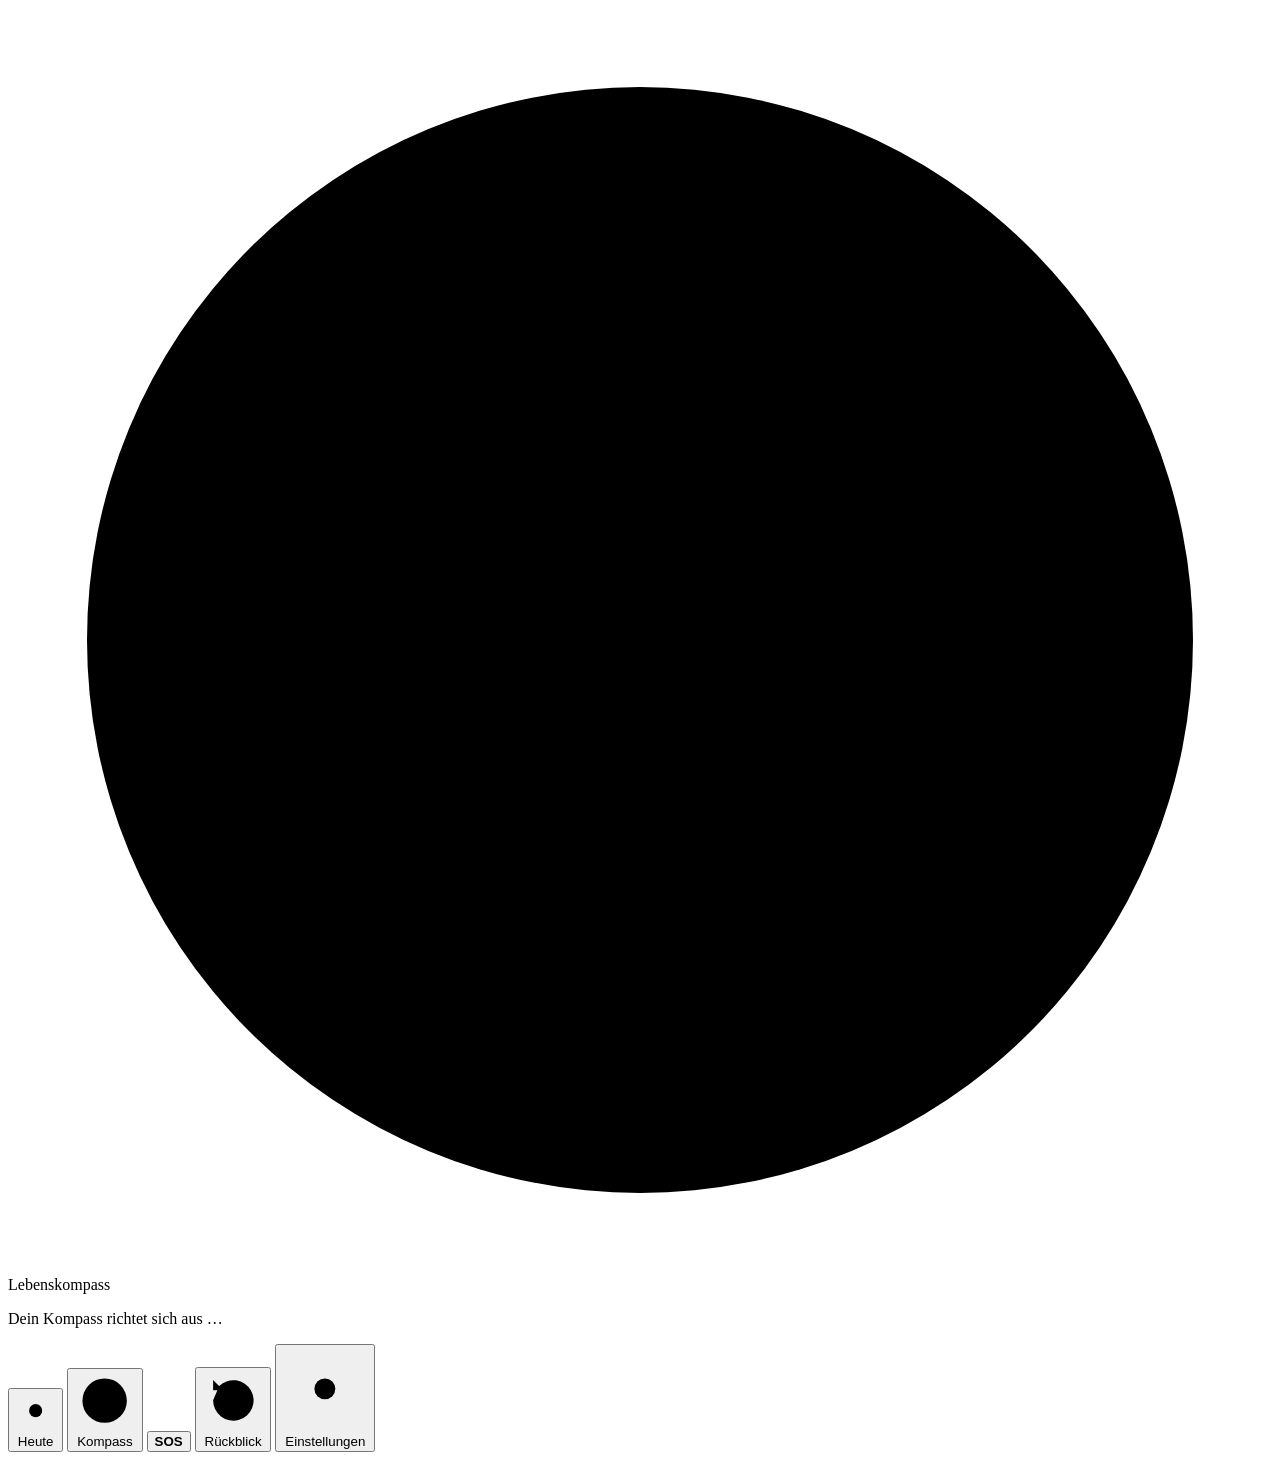
==== apps-script/Index.html @ 0a93c9c1 "Lebenskompass mit SOS als Google-Apps-Script-Web-App Gleiches Design wie die Supabase-Variante, Date" ====
<!DOCTYPE html>
<html lang="de" data-lk="nacht">
  <head>
    
    <meta charset="utf-8">
    <base target="_top">
    <meta name="theme-color" content="#07090E">
    <meta name="apple-mobile-web-app-capable" content="yes">
    <meta name="mobile-web-app-capable" content="yes">
    <meta name="apple-mobile-web-app-title" content="Kompass">
    <link rel="apple-touch-icon" href="https://fonts.gstatic.com/s/e/notoemoji/latest/1f9ed/512.png">
    <link rel="preconnect" href="https://fonts.googleapis.com">
    <link rel="preconnect" href="https://fonts.gstatic.com" crossorigin>
    <?!= include('Styles'); ?>
    <link href="https://fonts.googleapis.com/css2?family=Fraunces:ital,opsz,wght@0,9..144,300;0,9..144,400;1,9..144,300;1,9..144,400&family=Literata:ital,opsz,wght@0,7..72,400;0,7..72,500;0,7..72,600;0,7..72,700;1,7..72,400&display=swap" rel="stylesheet">

  </head>
  <body>
    <div class="sky" aria-hidden="true"></div>
    <div class="korn" aria-hidden="true"></div>

    <header class="top">
      <button class="icon-btn" id="btnZurueck" aria-label="Zurück" hidden>
        <svg viewBox="0 0 24 24"><path d="M15 5l-7 7 7 7"/></svg>
      </button>
      <div class="brand" id="brand">
        <svg class="brand-rose" viewBox="0 0 48 48" aria-hidden="true">
          <circle cx="24" cy="24" r="21"/>
          <path class="n" d="M24 6l4 18h-8z"/>
          <path d="M24 42l-4-18h8z"/>
        </svg>
        <span>Lebenskompass</span>
      </div>
      <h1 class="top-title" id="topTitel" hidden></h1>
      <span class="sync" id="sync" title="Synchronisierung"></span>
    </header>

    <main id="view" class="view" tabindex="-1">
      <div class="laden">
        <div class="laden-rose"></div>
        <p>Dein Kompass richtet sich aus …</p>
      </div>
    </main>

    <nav class="nav" id="nav">
      <button data-nav="kompass" class="aktiv">
        <svg viewBox="0 0 24 24"><circle cx="12" cy="12" r="4"/><path d="M12 2.5v2M12 19.5v2M2.5 12h2M19.5 12h2M5.3 5.3l1.4 1.4M17.3 17.3l1.4 1.4M5.3 18.7l1.4-1.4M17.3 6.7l1.4-1.4"/></svg>
        <span>Heute</span>
      </button>
      <button data-nav="regeln">
        <svg viewBox="0 0 24 24"><circle cx="12" cy="12" r="9"/><path d="M15.5 8.5l-2 5-5 2 2-5z"/></svg>
        <span>Kompass</span>
      </button>
      <button data-nav="sos" class="nav-sos-mitte" aria-label="SOS, Hilfe jetzt"><b>SOS</b></button>
      <button data-nav="rueckblick">
        <svg viewBox="0 0 24 24"><path d="M4 12a8 8 0 1 0 2.4-5.7"/><path d="M4 4v4h4"/><path d="M12 8v4l3 2"/></svg>
        <span>Rückblick</span>
      </button>
      <button data-nav="mehr">
        <svg viewBox="0 0 24 24"><circle cx="12" cy="12" r="3"/><path d="M12 2.8v2.4M12 18.8v2.4M2.8 12h2.4M18.8 12h2.4M5.5 5.5l1.7 1.7M16.8 16.8l1.7 1.7M5.5 18.5l1.7-1.7M16.8 7.2l1.7-1.7"/></svg>
        <span>Einstellungen</span>
      </button>
    </nav>

    <div class="modal" id="modal" hidden>
      <div class="modal-back" data-schliessen></div>
      <div class="modal-box" role="dialog" aria-modal="true" id="modalBox"></div>
    </div>

    <div class="toast" id="toast" role="status" aria-live="polite"></div>

    <script>window.LK_START = <?!= start ?>;</script>
    <?!= include('App'); ?>

  </body>
</html>
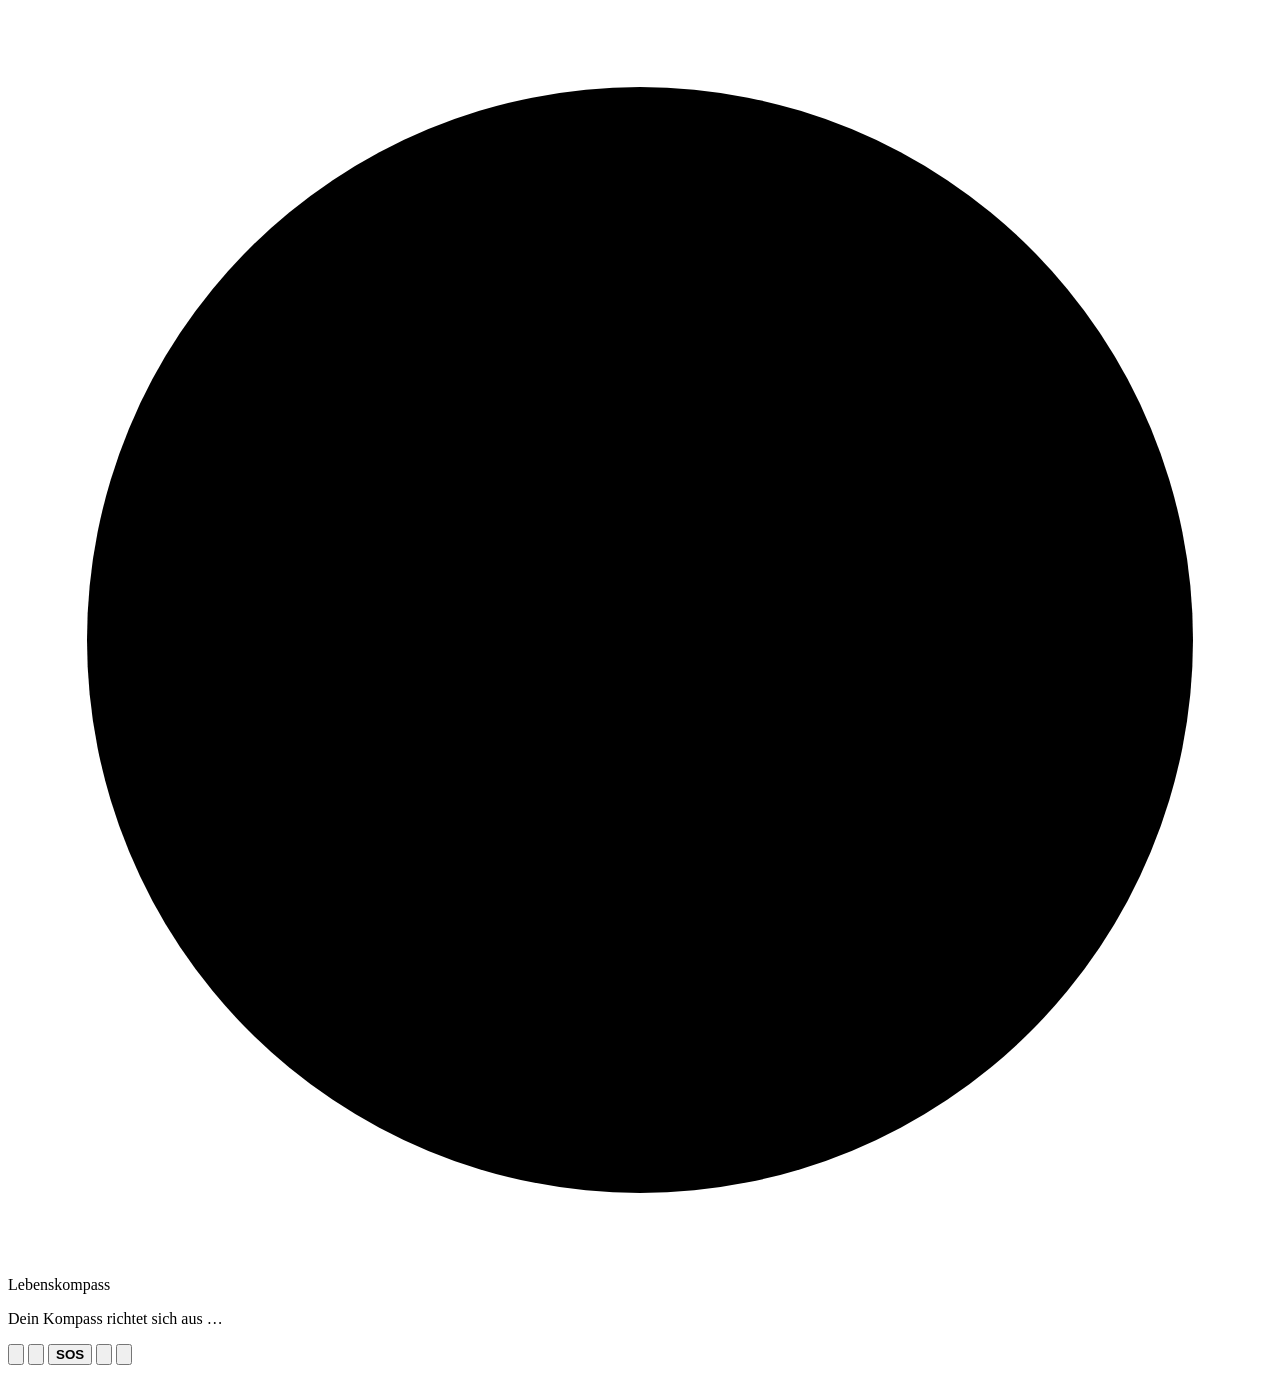
==== commit c3e7aada: "Menüleiste nur mit Symbolen Co-Authored-By: Claude Opus 5.5 <noreply@anthropic.com> Claude-Session: " ====
--- a/apps-script/Index.html
+++ b/apps-script/Index.html
@@ -43,22 +43,18 @@
     </main>
 
     <nav class="nav" id="nav">
-      <button data-nav="kompass" class="aktiv">
+      <button data-nav="kompass" class="aktiv" aria-label="Heute" title="Heute">
         <svg viewBox="0 0 24 24"><circle cx="12" cy="12" r="4"/><path d="M12 2.5v2M12 19.5v2M2.5 12h2M19.5 12h2M5.3 5.3l1.4 1.4M17.3 17.3l1.4 1.4M5.3 18.7l1.4-1.4M17.3 6.7l1.4-1.4"/></svg>
-        <span>Heute</span>
       </button>
-      <button data-nav="regeln">
+      <button data-nav="regeln" aria-label="Kompass" title="Kompass">
         <svg viewBox="0 0 24 24"><circle cx="12" cy="12" r="9"/><path d="M15.5 8.5l-2 5-5 2 2-5z"/></svg>
-        <span>Kompass</span>
       </button>
       <button data-nav="sos" class="nav-sos-mitte" aria-label="SOS, Hilfe jetzt"><b>SOS</b></button>
-      <button data-nav="rueckblick">
+      <button data-nav="rueckblick" aria-label="Rückblick" title="Rückblick">
         <svg viewBox="0 0 24 24"><path d="M4 12a8 8 0 1 0 2.4-5.7"/><path d="M4 4v4h4"/><path d="M12 8v4l3 2"/></svg>
-        <span>Rückblick</span>
       </button>
-      <button data-nav="mehr">
+      <button data-nav="mehr" aria-label="Einstellungen" title="Einstellungen">
         <svg viewBox="0 0 24 24"><circle cx="12" cy="12" r="3"/><path d="M12 2.8v2.4M12 18.8v2.4M2.8 12h2.4M18.8 12h2.4M5.5 5.5l1.7 1.7M16.8 16.8l1.7 1.7M5.5 18.5l1.7-1.7M16.8 7.2l1.7-1.7"/></svg>
-        <span>Einstellungen</span>
       </button>
     </nav>
 
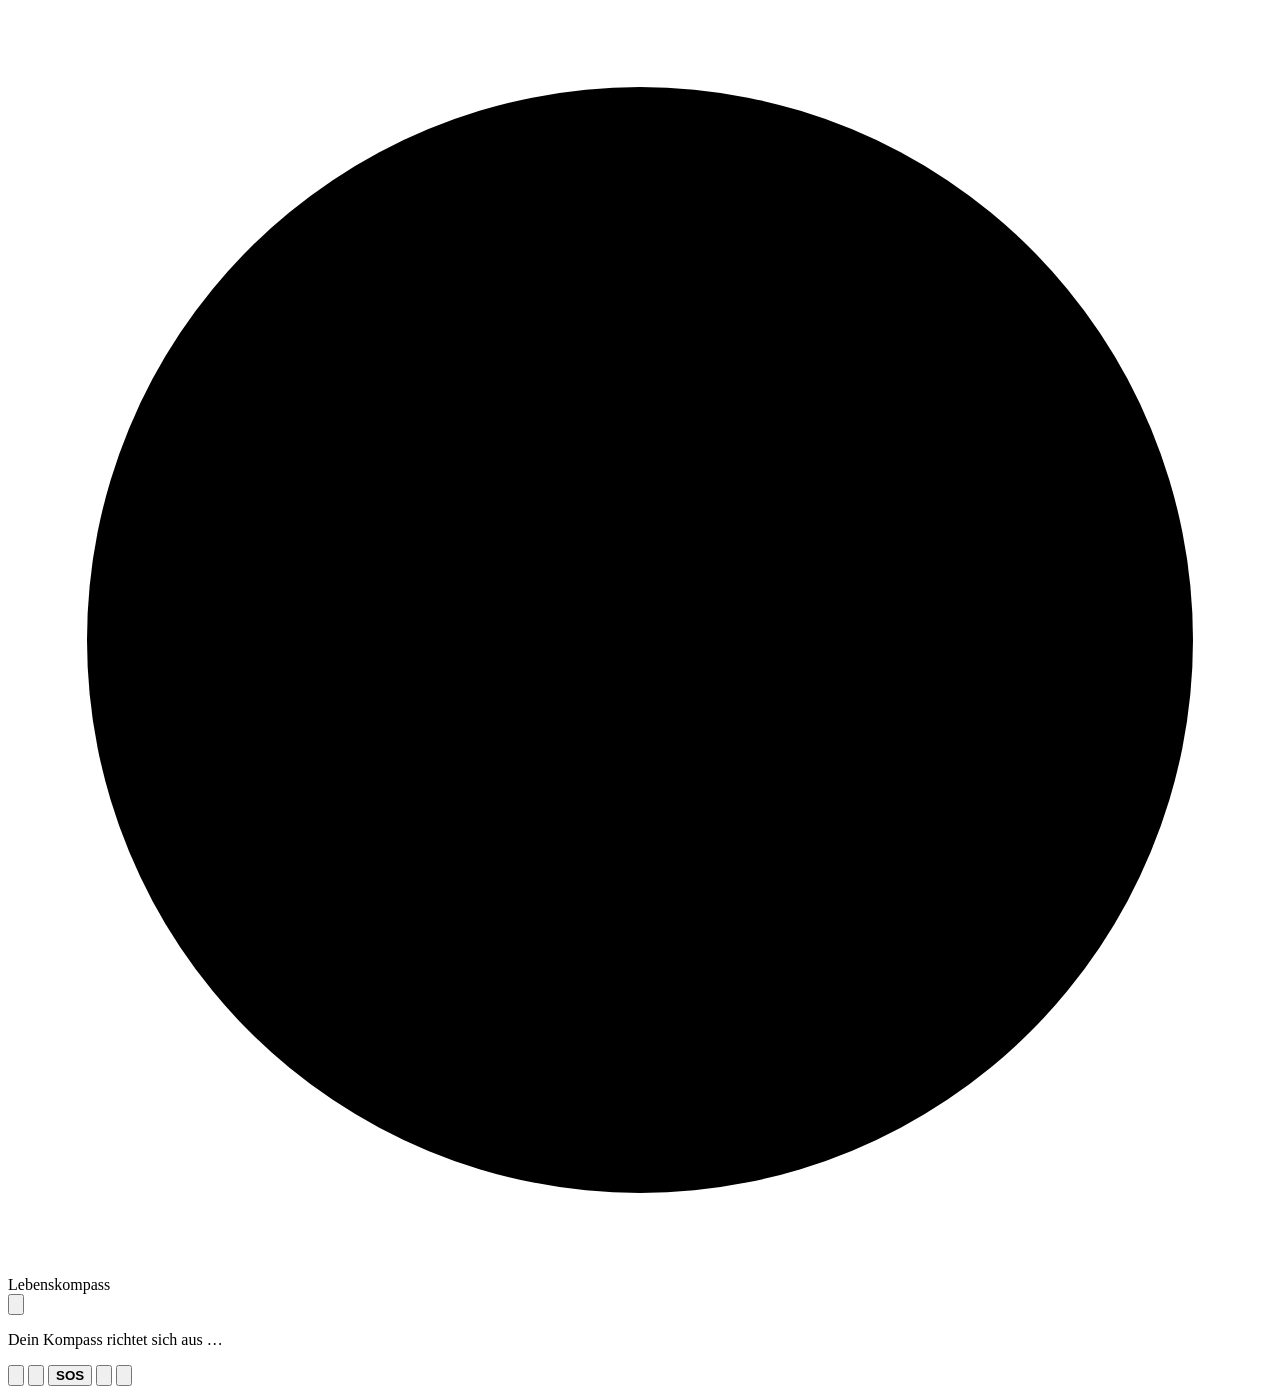
==== commit 112ab37b: "Frühwarnzeichen, neues Menü, flüssigerer Kompass und Nordstern - Frühwarnzeichen mit Stufen Stabil, " ====
--- a/apps-script/Index.html
+++ b/apps-script/Index.html
@@ -18,6 +18,8 @@
   <body>
     <div class="sky" aria-hidden="true"></div>
     <div class="korn" aria-hidden="true"></div>
+    <div class="sternbild-himmel" id="sternbildHimmel" aria-hidden="true"></div>
+    <svg width="0" height="0" style="position:absolute" aria-hidden="true"><defs><linearGradient id="nsGold" x1="0" y1="0" x2="1" y2="1"><stop offset="0" stop-color="#FFF3CF"/><stop offset=".5" stop-color="#E2BE6E"/><stop offset="1" stop-color="#A47B34"/></linearGradient></defs></svg>
 
     <header class="top">
       <button class="icon-btn" id="btnZurueck" aria-label="Zurück" hidden>
@@ -33,6 +35,9 @@
       </div>
       <h1 class="top-title" id="topTitel" hidden></h1>
       <span class="sync" id="sync" title="Synchronisierung"></span>
+      <button class="icon-btn" data-act="nav" data-id="mehr" aria-label="Einstellungen" title="Einstellungen">
+        <svg viewBox="0 0 24 24"><circle cx="12" cy="12" r="3"/><path d="M12 2.8v2.4M12 18.8v2.4M2.8 12h2.4M18.8 12h2.4M5.5 5.5l1.7 1.7M16.8 16.8l1.7 1.7M5.5 18.5l1.7-1.7M16.8 7.2l1.7-1.7"/></svg>
+      </button>
     </header>
 
     <main id="view" class="view" tabindex="-1">
@@ -50,11 +55,11 @@
         <svg viewBox="0 0 24 24"><circle cx="12" cy="12" r="9"/><path d="M15.5 8.5l-2 5-5 2 2-5z"/></svg>
       </button>
       <button data-nav="sos" class="nav-sos-mitte" aria-label="SOS, Hilfe jetzt"><b>SOS</b></button>
+      <button data-nav="fwz" aria-label="Frühwarnzeichen" title="Frühwarnzeichen">
+        <svg viewBox="0 0 24 24"><path d="M12 3l7 3v5c0 4.5-3 8-7 10-4-2-7-5.5-7-10V6z"/><path d="M8.5 13.5c1.2-1.5 2.4-1.5 3.5 0s2.3 1.5 3.5 0"/></svg>
+      </button>
       <button data-nav="rueckblick" aria-label="Rückblick" title="Rückblick">
         <svg viewBox="0 0 24 24"><path d="M4 12a8 8 0 1 0 2.4-5.7"/><path d="M4 4v4h4"/><path d="M12 8v4l3 2"/></svg>
-      </button>
-      <button data-nav="mehr" aria-label="Einstellungen" title="Einstellungen">
-        <svg viewBox="0 0 24 24"><circle cx="12" cy="12" r="3"/><path d="M12 2.8v2.4M12 18.8v2.4M2.8 12h2.4M18.8 12h2.4M5.5 5.5l1.7 1.7M16.8 16.8l1.7 1.7M5.5 18.5l1.7-1.7M16.8 7.2l1.7-1.7"/></svg>
       </button>
     </nav>
 
